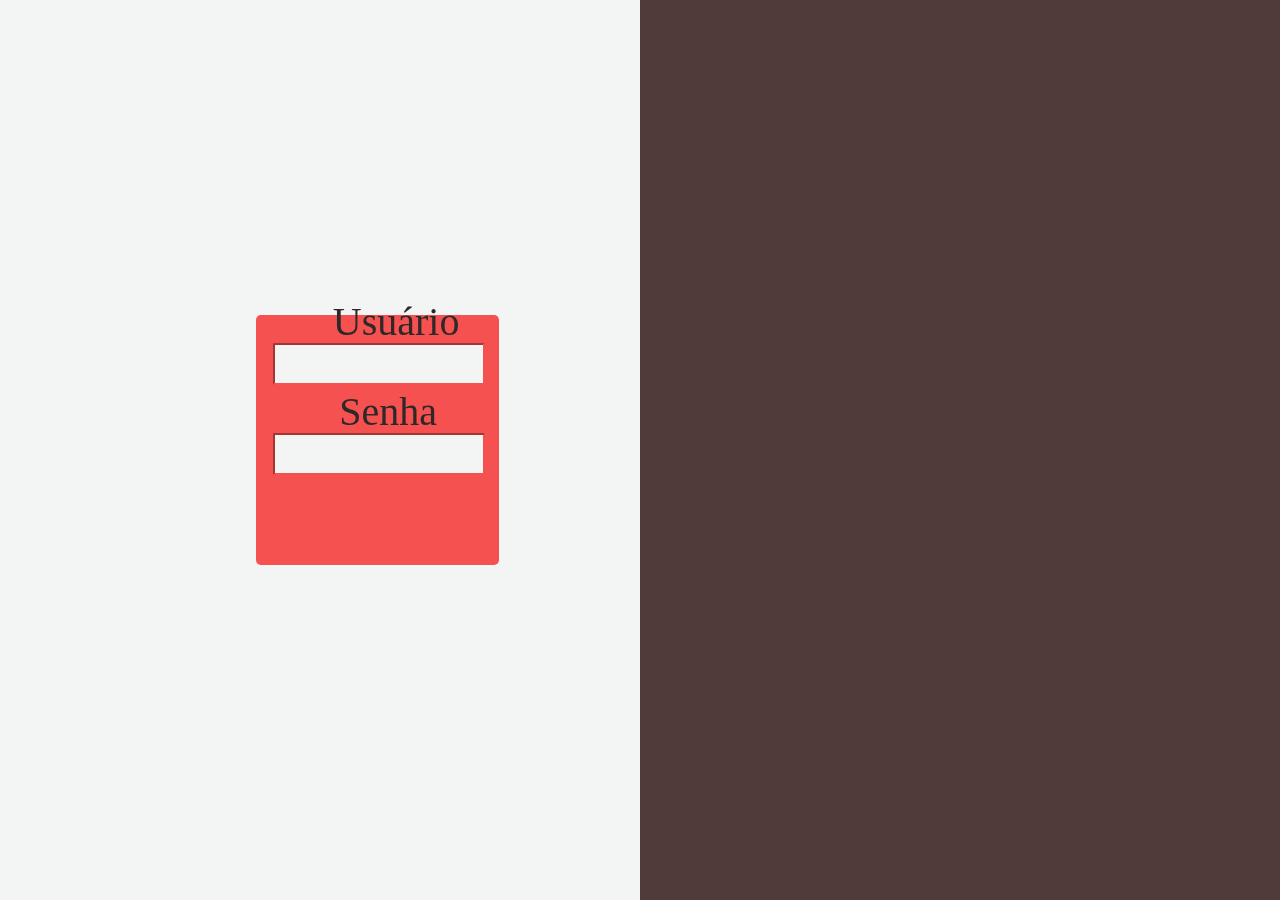
==== index.html @ a531f153 "Add files via upload" ====
<!DOCTYPE html>
<html lang="en">
<head>
    <meta charset="UTF-8">
    <meta name="viewport" content="width=device-width, initial-scale=1.0">
    <title>Login</title>
    <link rel="stylesheet" href="style.css">
</head>
<body>
    <div class="login">
        <label id="usuario" for="nome">Usuário</label>

        <br>
        <input  type="nome" id="nome" name="nome" class="nome"/>

        <br>
        <label id="pass" for="senha">Senha</label>

        <br>
        <input type="password" id="senha" name="senha">
    </div>     
    <div class="cad">
        
    </div>
</body>
</html>
---- style.css ----
body {
    background-color: #f3f4f4;
}

/*----------------------------------------------*/

.login {
    position: fixed;
    top: 35%;
    left: 20%;
    height: 250px;
    width: 19%;
    background-color: #f65151;
    border-radius: 2%;
}

/*----------------------------------------------*/

#usuario {
    position: fixed;
    left: 21%;
    top: 26%;
    margin: 5%;
    /*---*/
    font-family: impact;
    font-size: 250%;
    color: #2e2828;
    text-align: center;
}

#nome {
    margin: 5%;
    position: fixed;
    left: 16.3%;
    top: 31%;
    background-color: #f3f4f4;
    height: 4%;
    width: 16%;
    border-color: #f65151;;
    border-radius: 2%;
    /*---*/
    font-family: impact;
    font-size: 180%;
    color: #2e2828;
}

/*----------------------------------------------*/

#pass {
    position: fixed;
    left: 21.5%;
    top: 36%;
    margin: 5%;
    /*---*/
    font-family: impact;
    font-size: 250%;
    color: #2e2828;
    text-align: center;
}

#senha {
    margin: 5%;
    position: fixed;
    left: 16.3%;
    top: 41%;
    background-color: #f3f4f4;
    height: 4%;
    width: 16%;
    border-color: #f65151;
    /*---*/
    font-family: impact;
    font-size: 180%;
    color: #2e2828;
}

/*----------------------------------------------*/

.cad {
    position: fixed;
    height: 100%;
    width: 50%;
    left: 50%;
    top: 0%;
    background-color: #503a3a;
}
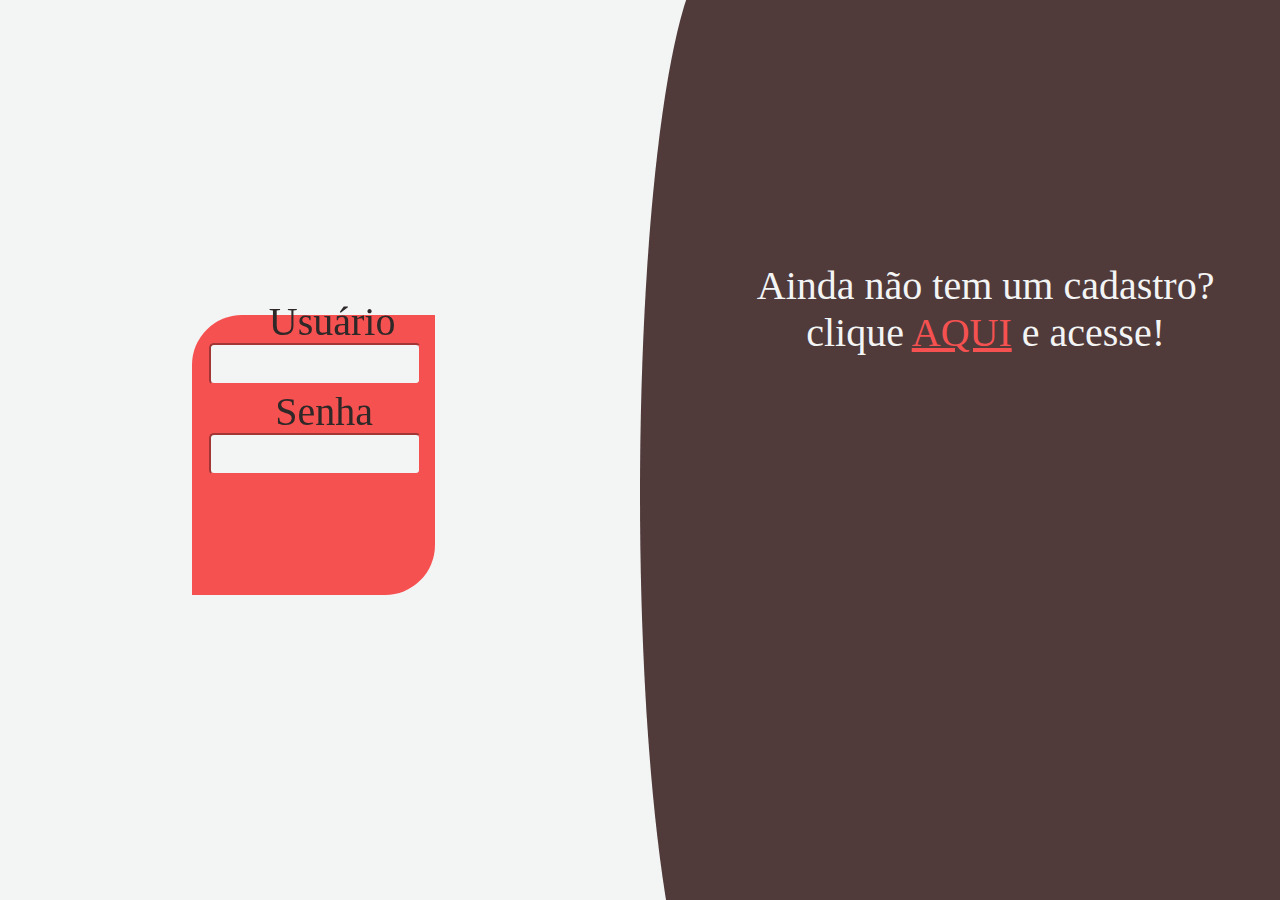
==== commit 57fb526d: "Add files via upload" ====
--- a/index.html
+++ b/index.html
@@ -20,7 +20,12 @@
         <input type="password" id="senha" name="senha">
     </div>     
     <div class="cad">
-        
+        <p id="cad">
+            Ainda não tem um cadastro?
+            
+            <br>
+            clique <a id="aqui" href="">AQUI</a> e acesse!
+        </p>
     </div>
 </body>
 </html>--- a/style.css
+++ b/style.css
@@ -7,18 +7,18 @@
 .login {
     position: fixed;
     top: 35%;
-    left: 20%;
-    height: 250px;
+    left: 15%;
+    height: 280px;
     width: 19%;
     background-color: #f65151;
-    border-radius: 2%;
+    border-radius: 50px 0;
 }
 
 /*----------------------------------------------*/
 
 #usuario {
     position: fixed;
-    left: 21%;
+    left: 16%;
     top: 26%;
     margin: 5%;
     /*---*/
@@ -31,13 +31,13 @@
 #nome {
     margin: 5%;
     position: fixed;
-    left: 16.3%;
+    left: 11.3%;
     top: 31%;
     background-color: #f3f4f4;
     height: 4%;
     width: 16%;
     border-color: #f65151;;
-    border-radius: 2%;
+    border-radius: 5px;
     /*---*/
     font-family: impact;
     font-size: 180%;
@@ -48,7 +48,7 @@
 
 #pass {
     position: fixed;
-    left: 21.5%;
+    left: 16.5%;
     top: 36%;
     margin: 5%;
     /*---*/
@@ -61,12 +61,13 @@
 #senha {
     margin: 5%;
     position: fixed;
-    left: 16.3%;
+    left: 11.3%;
     top: 41%;
     background-color: #f3f4f4;
     height: 4%;
     width: 16%;
     border-color: #f65151;
+    border-radius: 5px;
     /*---*/
     font-family: impact;
     font-size: 180%;
@@ -77,9 +78,25 @@
 
 .cad {
     position: fixed;
-    height: 100%;
-    width: 50%;
+    height: 120%;
+    width: 60%;
     left: 50%;
-    top: 0%;
+    top: -5%;
     background-color: #503a3a;
-}+    border-radius: 10%/50%;
+}
+
+#cad {
+    margin-top: 40%;
+    margin-right: 10%;
+    font-family: impact;
+    font-size: 250%;
+    color: #f3f4f4;
+    text-align: center;
+}
+
+#aqui {
+    color: #f65151;
+}
+
+/*----------------------------------------------*/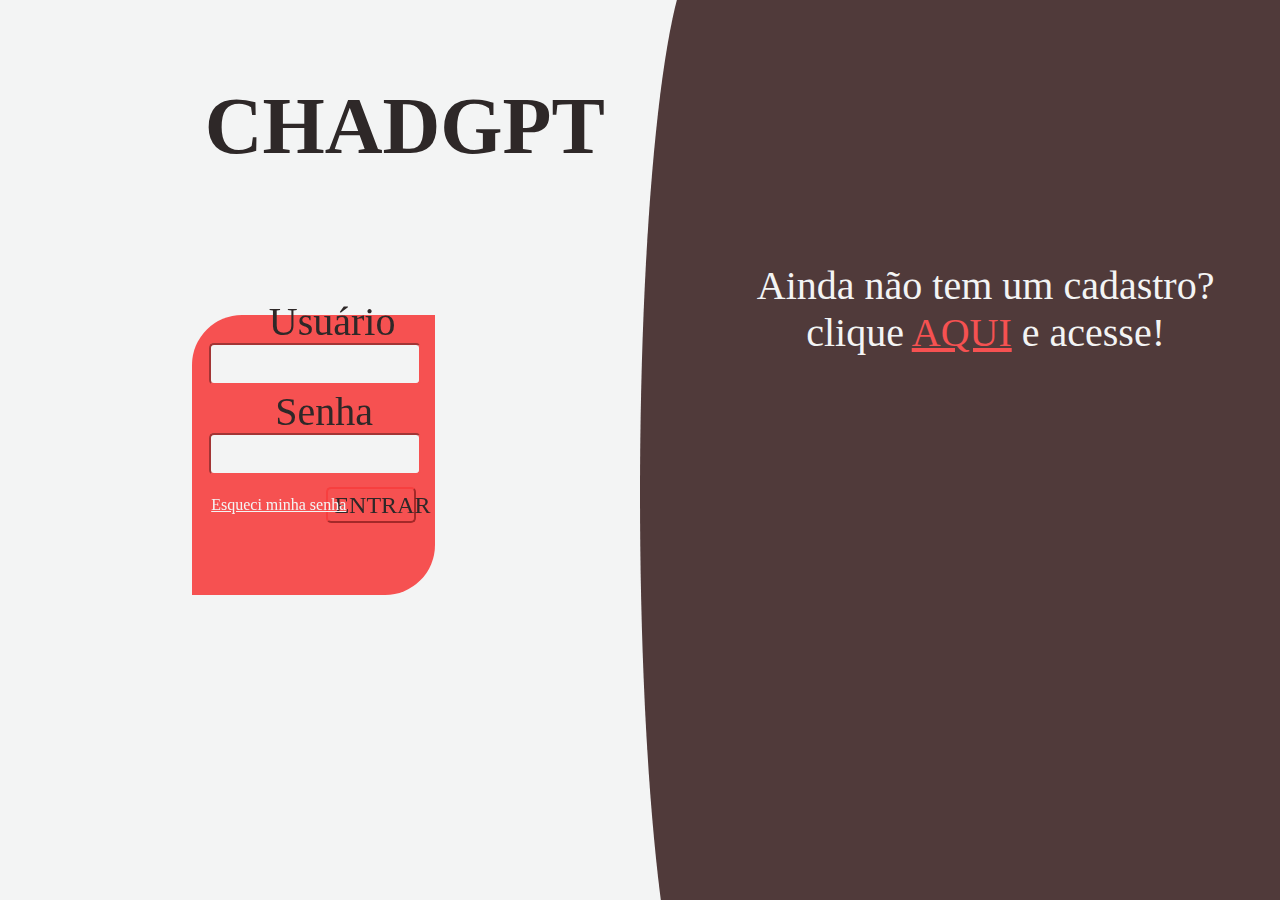
==== commit ec5f95fd: "Add files via upload" ====
--- a/index.html
+++ b/index.html
@@ -7,6 +7,8 @@
     <link rel="stylesheet" href="style.css">
 </head>
 <body>
+    <h1 class="titulo">CHADGPT</h1>
+
     <div class="login">
         <label id="usuario" for="nome">Usuário</label>
 
@@ -18,7 +20,10 @@
 
         <br>
         <input type="password" id="senha" name="senha">
-    </div>     
+        <button id="botENTRAR">ENTRAR</button>
+        <a id="esqueci" href="">Esqueci minha senha</a>
+    </div>
+
     <div class="cad">
         <p id="cad">
             Ainda não tem um cadastro?
--- a/style.css
+++ b/style.css
@@ -1,5 +1,17 @@
 body {
     background-color: #f3f4f4;
+}
+
+/*----------------------------------------------*/
+
+.titulo {
+    position: fixed;
+    top: 3%;
+    left: 16%;
+    /*---*/
+    font-family: 'Trebuchet MS';
+    font-size: 500%;
+    color: #2e2828;
 }
 
 /*----------------------------------------------*/
@@ -22,7 +34,7 @@
     top: 26%;
     margin: 5%;
     /*---*/
-    font-family: impact;
+    font-family: 'Trebuchet MS';
     font-size: 250%;
     color: #2e2828;
     text-align: center;
@@ -39,7 +51,7 @@
     border-color: #f65151;;
     border-radius: 5px;
     /*---*/
-    font-family: impact;
+    font-family: 'Trebuchet MS';
     font-size: 180%;
     color: #2e2828;
 }
@@ -52,7 +64,7 @@
     top: 36%;
     margin: 5%;
     /*---*/
-    font-family: impact;
+    font-family: 'Trebuchet MS';
     font-size: 250%;
     color: #2e2828;
     text-align: center;
@@ -69,9 +81,40 @@
     border-color: #f65151;
     border-radius: 5px;
     /*---*/
-    font-family: impact;
+    font-family: 'Trebuchet MS';
     font-size: 180%;
     color: #2e2828;
+}
+
+/*----------------------------------------------*/
+
+#botENTRAR {
+    margin: 5%;
+    position: fixed;
+    height: 4%;
+    width: 7%;
+    top: 47%;
+    left: 20.5%;
+    border-radius: 5px;
+    background-color: #f65151;
+    border-color: #f73f3f;
+    /*---*/
+    font-family: 'Trebuchet MS';
+    font-size: 150%;
+    color: #2e2828;
+}
+
+/*----------------------------------------------*/
+
+#esqueci {
+    margin: 5%;
+    position: fixed;
+    top: 48%;
+    left: 11.5%;
+    /*---*/
+    font-family: 'Trebuchet MS';
+    font-size: 100%;
+    color: #f3f4f4;
 }
 
 /*----------------------------------------------*/
@@ -83,13 +126,13 @@
     left: 50%;
     top: -5%;
     background-color: #503a3a;
-    border-radius: 10%/50%;
+    border-radius: 8%/50%;
 }
 
 #cad {
     margin-top: 40%;
     margin-right: 10%;
-    font-family: impact;
+    font-family: 'Trebuchet MS';
     font-size: 250%;
     color: #f3f4f4;
     text-align: center;
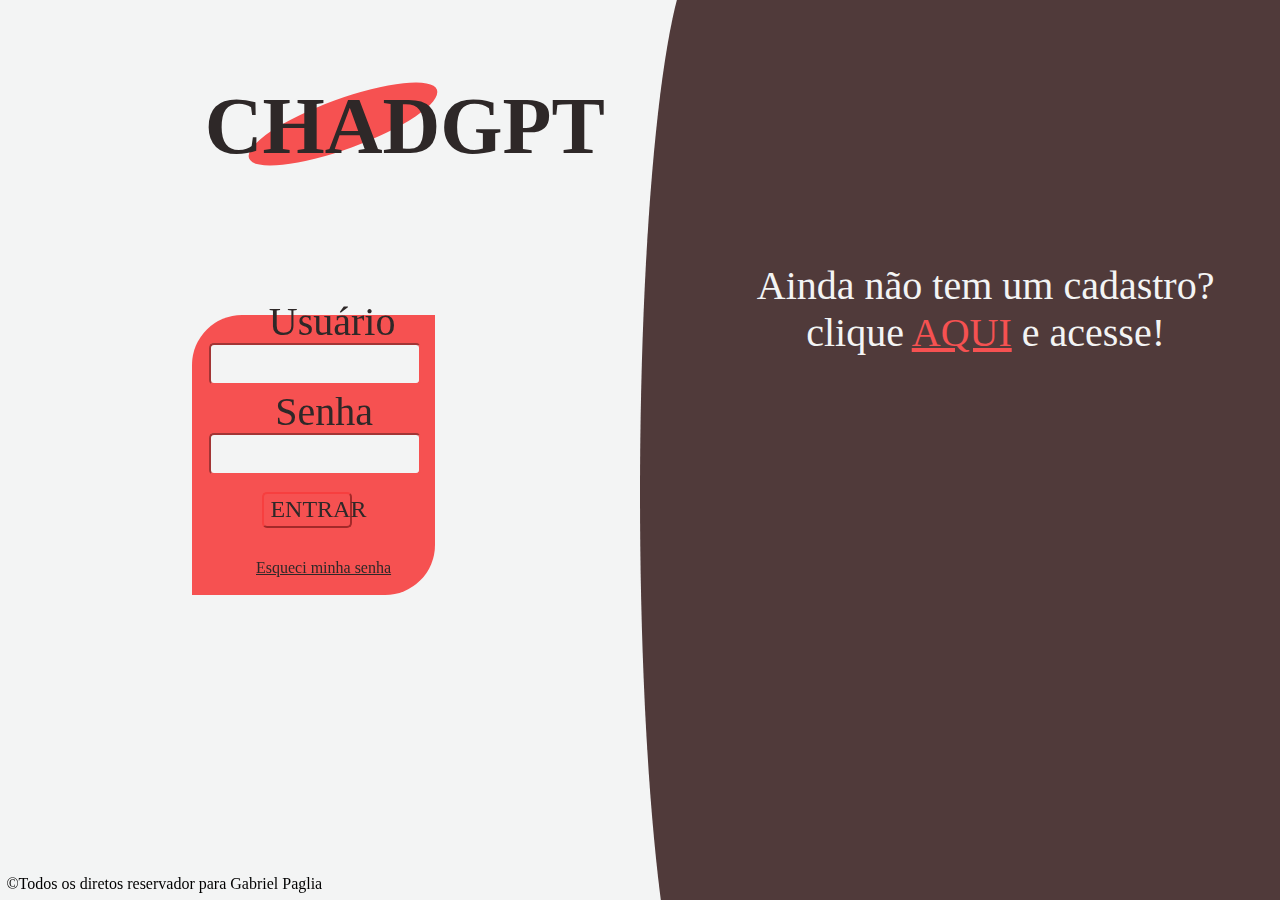
==== commit 2f68c2b2: "Add files via upload" ====
--- a/index.html
+++ b/index.html
@@ -3,11 +3,12 @@
 <head>
     <meta charset="UTF-8">
     <meta name="viewport" content="width=device-width, initial-scale=1.0">
-    <title>Login</title>
+    <title>Início</title>
     <link rel="stylesheet" href="style.css">
 </head>
 <body>
     <h1 class="titulo">CHADGPT</h1>
+    <div class="circulo"></div>
 
     <div class="login">
         <label id="usuario" for="nome">Usuário</label>
@@ -33,4 +34,7 @@
         </p>
     </div>
 </body>
+<footer id="rodape">
+    <p>&copy;Todos os diretos reservador para Gabriel Paglia</p>
+</footer>
 </html>--- a/style.css
+++ b/style.css
@@ -12,6 +12,20 @@
     font-family: 'Trebuchet MS';
     font-size: 500%;
     color: #2e2828;
+}
+
+/*----------------------------------------------*/
+
+.circulo {
+    position: fixed;
+    top: 11%;
+    left: 19%;
+    height: 50px;
+    width: 200px;
+    transform: rotate(-20deg);
+    background-color: #f65151;
+    border-radius: 50%;
+    z-index: -1;
 }
 
 /*----------------------------------------------*/
@@ -93,8 +107,8 @@
     position: fixed;
     height: 4%;
     width: 7%;
-    top: 47%;
-    left: 20.5%;
+    top: 47.5%;
+    left: 15.5%;
     border-radius: 5px;
     background-color: #f65151;
     border-color: #f73f3f;
@@ -109,12 +123,12 @@
 #esqueci {
     margin: 5%;
     position: fixed;
-    top: 48%;
-    left: 11.5%;
+    top: 55%;
+    left: 15%;
     /*---*/
     font-family: 'Trebuchet MS';
     font-size: 100%;
-    color: #f3f4f4;
+    color: #2e2828;
 }
 
 /*----------------------------------------------*/
@@ -142,4 +156,10 @@
     color: #f65151;
 }
 
-/*----------------------------------------------*/+/*----------------------------------------------*/
+
+#rodape {
+    position: fixed;
+    bottom: -1%;
+    left: 0.5%;
+}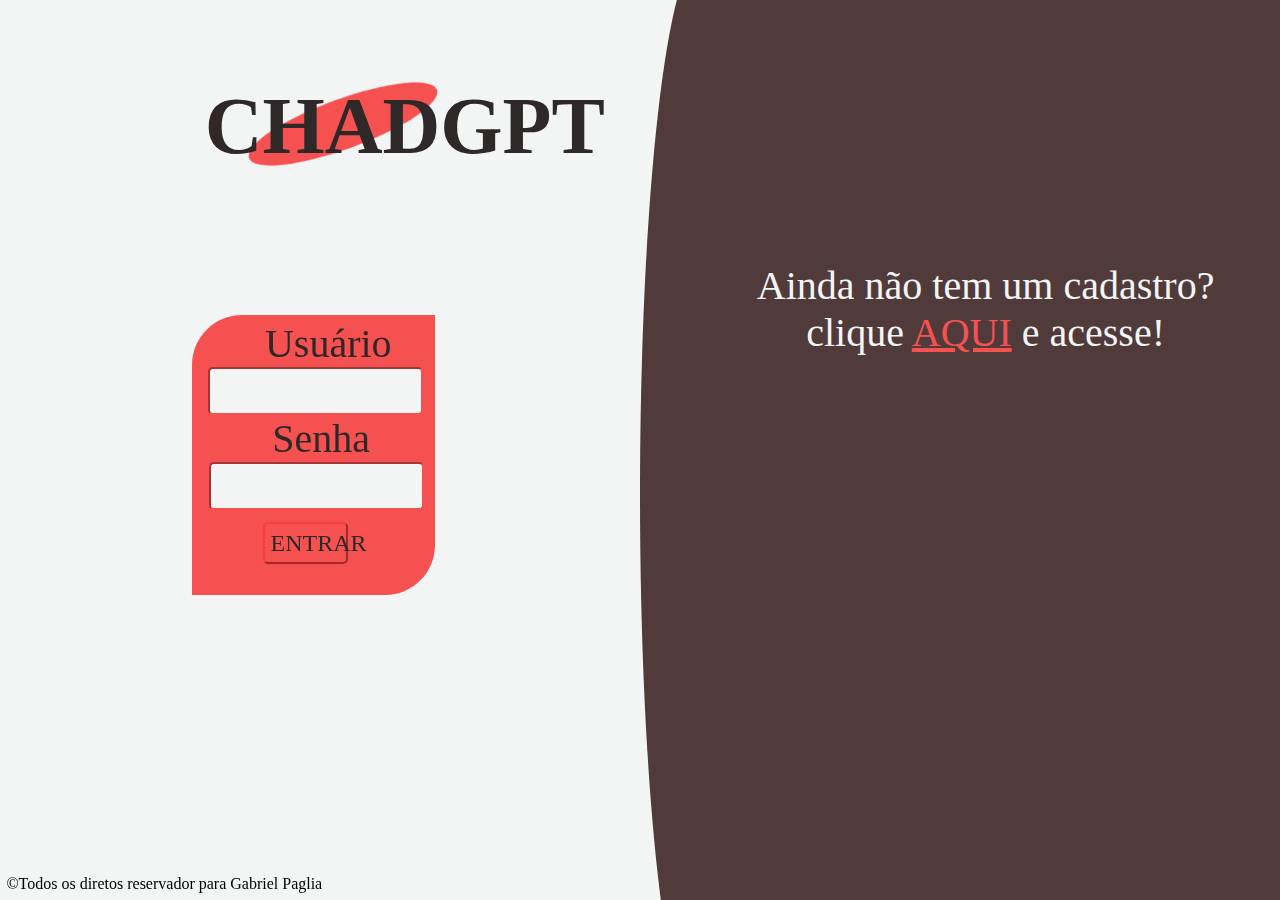
==== commit de288a38: "Add files via upload" ====
--- a/index.html
+++ b/index.html
@@ -4,26 +4,28 @@
     <meta charset="UTF-8">
     <meta name="viewport" content="width=device-width, initial-scale=1.0">
     <title>Início</title>
-    <link rel="stylesheet" href="style.css">
+    <link rel="stylesheet" href="styleINDEX.css">
+    <script src="scriptINDEX.js"></script>
 </head>
 <body>
     <h1 class="titulo">CHADGPT</h1>
     <div class="circulo"></div>
 
-    <div class="login">
-        <label id="usuario" for="nome">Usuário</label>
+    <div class="login" id="animacao">
+        <label id="usuario" for="nome" style="display: none;" class="invisivel">Usuário</label>
 
         <br>
-        <input  type="nome" id="nome" name="nome" class="nome"/>
+        <input  type="nome" id="nome" name="nome" style="display: none;" class="invisivel"/>
 
         <br>
-        <label id="pass" for="senha">Senha</label>
+        <label id="pass" for="senha" style="display: none;" class="invisivel">Senha</label>
 
         <br>
-        <input type="password" id="senha" name="senha">
-        <button id="botENTRAR">ENTRAR</button>
-        <a id="esqueci" href="">Esqueci minha senha</a>
+        <input type="password" id="senha" name="senha" style="display: none;" class="invisivel">
+        <button id="botENTRAR" style="display: none;" class="invisivel">ENTRAR</button>
     </div>
+
+    <a id="esqueci" href="email.html" style="display: none;" class="invisivel">Esqueci minha senha</a>
 
     <div class="cad">
         <p id="cad">
--- a/styleINDEX.css
+++ b/styleINDEX.css
@@ -0,0 +1,188 @@
+body {
+    background-color: #f3f4f4;
+}
+
+/*----------------------------------------------*/
+
+.titulo {
+    position: fixed;
+    top: 3%;
+    left: 16%;
+    /*---*/
+    font-family: 'Trebuchet MS';
+    font-size: 500%;
+    color: #2e2828;
+}
+
+/*----------------------------------------------*/
+
+.circulo {
+    position: fixed;
+    top: 11%;
+    left: 19%;
+    height: 50px;
+    width: 200px;
+    transform: rotate(-20deg);
+    background-color: #f65151;
+    border-radius: 50%;
+    z-index: -1;
+}
+
+/*----------------------------------------------*/
+
+.login {
+    position: fixed;
+    top: 35%;
+    left: 15%;
+    height: 280px;
+    width: 19%;
+    background-color: #f65151;
+    border-radius: 50px 0;
+    transition: all transform 1s;
+    transform-origin: top;
+}
+
+#animacao {
+    animation: zoomOut 1s ease-in-out;
+}
+  
+  @keyframes zoomOut {
+    0% {
+      transform: scaley(0.6);
+    }
+    100% {
+      transform: scaley(1);
+    }
+}
+
+/*----------------------------------------------*/
+
+#usuario {
+    margin-left: 30%;
+    margin-top: 2%;
+    /*---*/
+    font-family: 'Trebuchet MS';
+    font-size: 250%;
+    color: #2e2828;
+    text-align: center;
+}
+
+#nome {
+    margin-left: 6.5%;
+    top: 31%;
+    background-color: #f3f4f4;
+    height: 15%;
+    width: 85%;
+    border-color: #f65151;;
+    border-radius: 5px;
+    /*---*/
+    font-family: 'Trebuchet MS';
+    font-size: 150%;
+    color: #2e2828;
+}
+
+/*----------------------------------------------*/
+
+#pass {
+    margin-left: 33%;
+    top: 36%;
+    /*---*/
+    font-family: 'Trebuchet MS';
+    font-size: 250%;
+    color: #2e2828;
+    text-align: center;
+}
+
+#senha {
+    margin-left: 7%;
+    top: 41%;
+    background-color: #f3f4f4;
+    height: 15%;
+    width: 85%;
+    border-color: #f65151;
+    border-radius: 5px;
+    /*---*/
+    font-family: 'Trebuchet MS';
+    font-size: 180%;
+    color: #2e2828;
+}
+
+/*----------------------------------------------*/
+
+#botENTRAR {
+    height: 15%;
+    width: 35%;
+    margin-top: 5%;
+    margin-left: 29%;
+    border-radius: 5px;
+    background-color: #f65151;
+    border-color: #f73f3f;
+    /*---*/
+    font-family: 'Trebuchet MS';
+    font-size: 150%;
+    color: #2e2828;
+}
+
+/*----------------------------------------------*/
+
+#esqueci {
+    margin-top: 32.5%;
+    margin-left: 20%;
+    /*---*/
+    font-family: 'Trebuchet MS';
+    font-size: 100%;
+    color: #2e2828;
+}
+
+/*----------------------------------------------*/
+
+.cad {
+    position: fixed;
+    height: 120%;
+    width: 60%;
+    left: 50%;
+    top: -5%;
+    background-color: #503a3a;
+    border-radius: 8%/50%;
+}
+
+#cad {
+    margin-top: 40%;
+    margin-right: 10%;
+    font-family: 'Trebuchet MS';
+    font-size: 250%;
+    color: #f3f4f4;
+    text-align: center;
+}
+
+#aqui {
+    color: #f65151;
+}
+
+/*----------------------------------------------*/
+
+@keyframes aparecer {
+    0% {
+        opacity: 0;
+        visibility: hidden;
+        transform: scale(0);
+    }
+    
+    100% {
+        opacity: 1;
+        visibility: visible;
+        transform: scale(1);
+    }
+}
+  
+.invisivel {
+    animation: aparecer 1s;
+}
+
+/*----------------------------------------------*/
+
+#rodape {
+    position: fixed;
+    bottom: -1%;
+    left: 0.5%;
+}